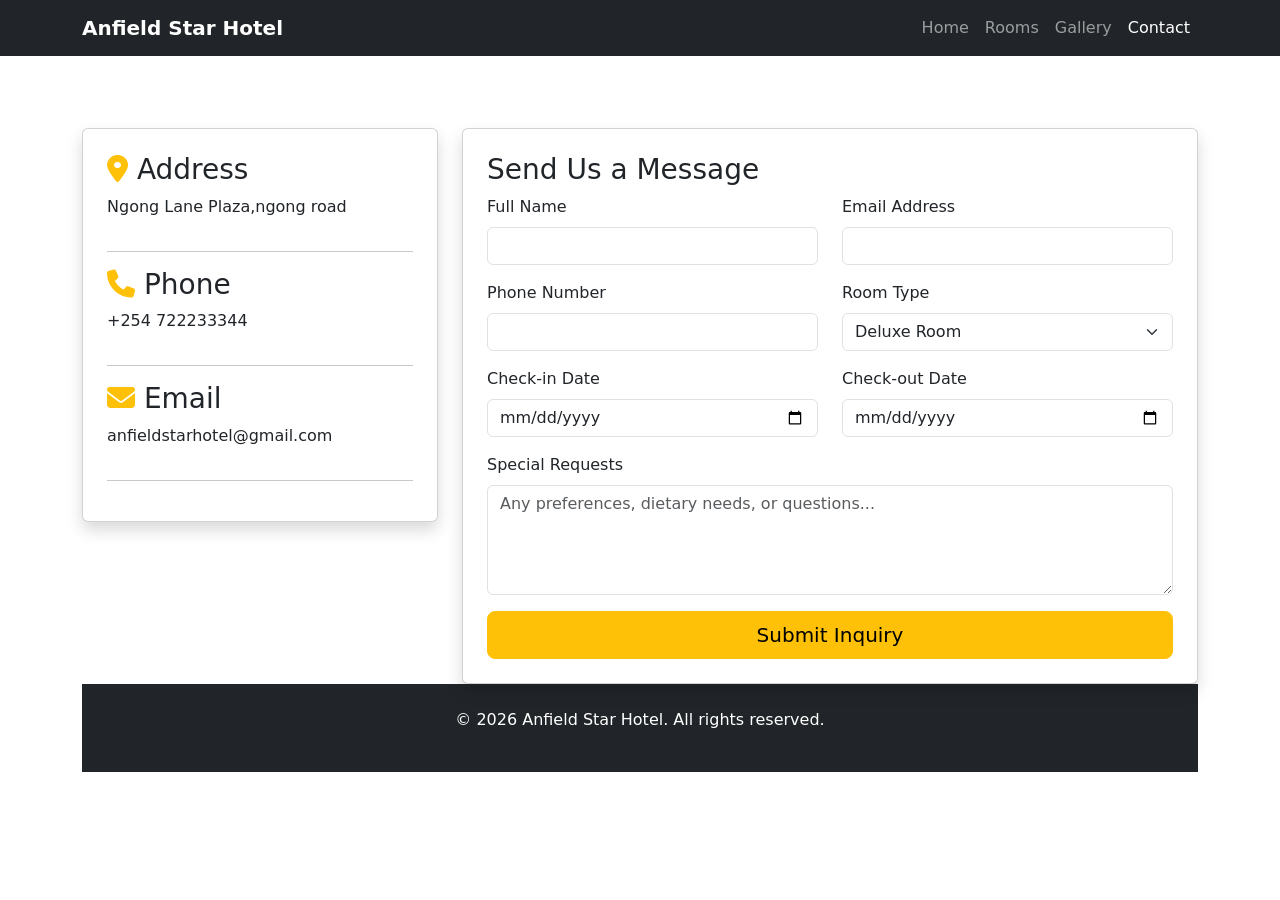
==== contact.html @ b84b48c3 "First Commit" ====
<!DOCTYPE html>
<html lang="en">
<head>
    <meta charset="UTF-8">
    <meta name="viewport" content="width=device-width, initial-scale=1.0">
    <title>Anfield Star Hotel</title>
    <link href="https://cdn.jsdelivr.net/npm/bootstrap@5.3.8/dist/css/bootstrap.min.css" rel="stylesheet">
    <link rel="stylesheet" href="https://cdnjs.cloudflare.com/ajax/libs/font-awesome/6.4.0/css/all.min.css">
    <link rel="stylesheet" href="css/style.css">
</head>
<body>

<nav class="navbar navbar-expand-lg navbar-dark bg-dark fixed-top">
    <div class="container">
        <a class="navbar-brand fw-bold" href="index.html"><i class=""></i>Anfield Star Hotel</a>
        <button class="navbar-toggler" type="button" data-bs-toggle="collapse" data-bs-target="#navbarNav">
            <span class="navbar-toggler-icon"></span>
        </button>
        <div class="collapse navbar-collapse" id="navbarNav">
            <ul class="navbar-nav ms-auto">
                <li class="nav-item"><a class="nav-link" href="index.html">Home</a></li>
                <li class="nav-item"><a class="nav-link" href="rooms.html">Rooms</a></li>
                <li class="nav-item"><a class="nav-link" href="gallery.html">Gallery</a></li>
                <li class="nav-item"><a class="nav-link active" href="contact.html">Contact</a></li>
            </ul>
        </div>
    </div>
</nav>

<div class="page-header">
    <div class="container text-center text-white">
        <h1>Contact Us</h1>
        <p>Book your stay or ask us any questions</p>
    </div>
</div>

<div class="container my-5">
    <div class="row">
        <!-- Contact Info -->
        <div class="col-md-4">
            <div class="card shadow p-4 mb-4">
                <h3><i class="fas fa-map-marker-alt text-warning"></i> Address</h3>
                <p>Ngong Lane Plaza,ngong road</p>
                <hr>
                <h3><i class="fas fa-phone text-warning"></i> Phone</h3>
                <p>+254 722233344</p>
                <hr>
                <h3><i class="fas fa-envelope text-warning"></i> Email</h3>
                <p>anfieldstarhotel@gmail.com</p>
                <hr>
            </div>
        </div>

        <!-- Booking Inquiry Form -->
        <div class="col-md-8">
            <div class="card shadow p-4">
                <h3>Send Us a Message</h3>
                <form>
                    <div class="row">
                        <div class="col-md-6 mb-3">
                            <label class="form-label">Full Name</label>
                            <input type="text" class="form-control" required>
                        </div>
                        <div class="col-md-6 mb-3">
                            <label class="form-label">Email Address</label>
                            <input type="email" class="form-control" required>
                        </div>
                    </div>
                    <div class="row">
                        <div class="col-md-6 mb-3">
                            <label class="form-label">Phone Number</label>
                            <input type="tel" class="form-control">
                        </div>
                        <div class="col-md-6 mb-3">
                            <label class="form-label">Room Type</label>
                            <select class="form-select">
                                <option>Deluxe Room</option>
                                <option>Ocean Suite</option>
                                <option>Presidential Suite</option>
                            </select>
                        </div>
                    </div>
                    <div class="row">
                        <div class="col-md-6 mb-3">
                            <label class="form-label">Check-in Date</label>
                            <input type="date" class="form-control">
                        </div>
                        <div class="col-md-6 mb-3">
                            <label class="form-label">Check-out Date</label>
                            <input type="date" class="form-control">
                        </div>
                    </div>
                    <div class="mb-3">
                        <label class="form-label">Special Requests</label>
                        <textarea class="form-control" rows="4" placeholder="Any preferences, dietary needs, or questions..."></textarea>
                    </div>
                    <button type="submit" class="btn btn-warning btn-lg w-100">Submit Inquiry</button>
                </form>
            </div>
        </div>
    </div>

<footer class="bg-dark text-white text-center py-4">
    <div class="container">
        <p>&copy; 2026 Anfield Star Hotel. All rights reserved.</p>
    </div>
</footer>

<script src="https://cdn.jsdelivr.net/npm/bootstrap@5.3.8/dist/js/bootstrap.bundle.min.js"></script>
</body>
</html>
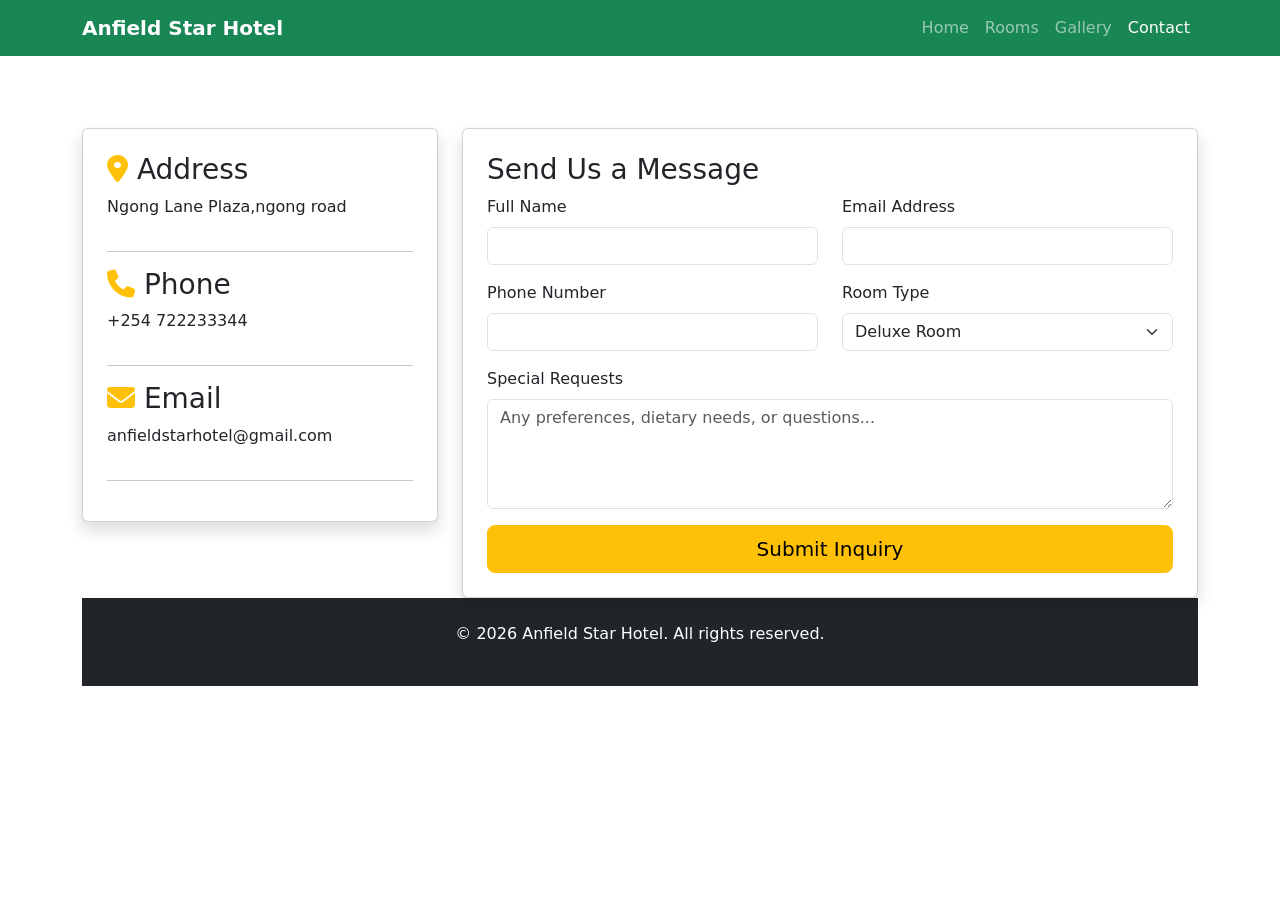
==== commit b1433c21: "Updated several files" ====
--- a/contact.html
+++ b/contact.html
@@ -10,7 +10,7 @@
 </head>
 <body>
 
-<nav class="navbar navbar-expand-lg navbar-dark bg-dark fixed-top">
+<nav class="navbar navbar-expand-lg navbar-dark bg-success fixed-top">
     <div class="container">
         <a class="navbar-brand fw-bold" href="index.html"><i class=""></i>Anfield Star Hotel</a>
         <button class="navbar-toggler" type="button" data-bs-toggle="collapse" data-bs-target="#navbarNav">
@@ -80,16 +80,6 @@
                             </select>
                         </div>
                     </div>
-                    <div class="row">
-                        <div class="col-md-6 mb-3">
-                            <label class="form-label">Check-in Date</label>
-                            <input type="date" class="form-control">
-                        </div>
-                        <div class="col-md-6 mb-3">
-                            <label class="form-label">Check-out Date</label>
-                            <input type="date" class="form-control">
-                        </div>
-                    </div>
                     <div class="mb-3">
                         <label class="form-label">Special Requests</label>
                         <textarea class="form-control" rows="4" placeholder="Any preferences, dietary needs, or questions..."></textarea>
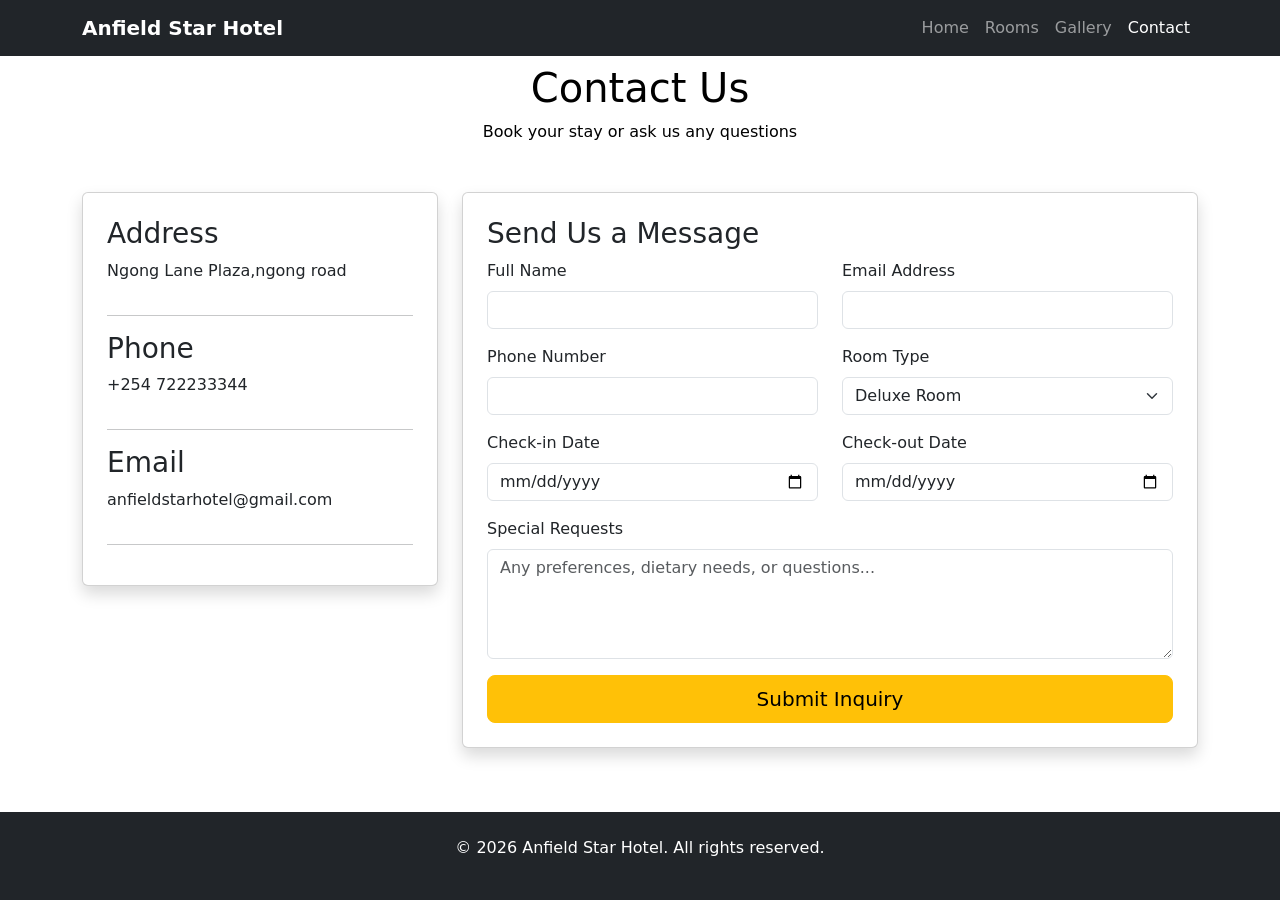
==== commit 9c25b03d: "Fixed some issues in contact file" ====
--- a/contact.html
+++ b/contact.html
@@ -5,14 +5,12 @@
     <meta name="viewport" content="width=device-width, initial-scale=1.0">
     <title>Anfield Star Hotel</title>
     <link href="https://cdn.jsdelivr.net/npm/bootstrap@5.3.8/dist/css/bootstrap.min.css" rel="stylesheet">
-    <link rel="stylesheet" href="https://cdnjs.cloudflare.com/ajax/libs/font-awesome/6.4.0/css/all.min.css">
-    <link rel="stylesheet" href="css/style.css">
 </head>
-<body>
+<body class="d-flex flex-column min-vh-100">
 
-<nav class="navbar navbar-expand-lg navbar-dark bg-success fixed-top">
+<nav class="navbar navbar-expand-lg navbar-dark bg-dark fixed-top">
     <div class="container">
-        <a class="navbar-brand fw-bold" href="index.html"><i class=""></i>Anfield Star Hotel</a>
+        <a class="navbar-brand fw-bold" href="index.html">Anfield Star Hotel</a>
         <button class="navbar-toggler" type="button" data-bs-toggle="collapse" data-bs-target="#navbarNav">
             <span class="navbar-toggler-icon"></span>
         </button>
@@ -26,9 +24,9 @@
         </div>
     </div>
 </nav>
-
+<main class="flex-fill">
 <div class="page-header">
-    <div class="container text-center text-white">
+    <div class="container text-center text-black my-5 pt-3">
         <h1>Contact Us</h1>
         <p>Book your stay or ask us any questions</p>
     </div>
@@ -39,13 +37,13 @@
         <!-- Contact Info -->
         <div class="col-md-4">
             <div class="card shadow p-4 mb-4">
-                <h3><i class="fas fa-map-marker-alt text-warning"></i> Address</h3>
+                <h3>Address</h3>
                 <p>Ngong Lane Plaza,ngong road</p>
                 <hr>
-                <h3><i class="fas fa-phone text-warning"></i> Phone</h3>
+                <h3>Phone</h3>
                 <p>+254 722233344</p>
                 <hr>
-                <h3><i class="fas fa-envelope text-warning"></i> Email</h3>
+                <h3>Email</h3>
                 <p>anfieldstarhotel@gmail.com</p>
                 <hr>
             </div>
@@ -80,6 +78,16 @@
                             </select>
                         </div>
                     </div>
+                    <div class="row">
+                        <div class="col-md-6 mb-3">
+                            <label class="form-label">Check-in Date</label>
+                            <input type="date" class="form-control">
+                        </div>
+                        <div class="col-md-6 mb-3">
+                            <label class="form-label">Check-out Date</label>
+                            <input type="date" class="form-control">
+                        </div>
+                    </div>
                     <div class="mb-3">
                         <label class="form-label">Special Requests</label>
                         <textarea class="form-control" rows="4" placeholder="Any preferences, dietary needs, or questions..."></textarea>
@@ -89,7 +97,7 @@
             </div>
         </div>
     </div>
-
+</main>
 <footer class="bg-dark text-white text-center py-4">
     <div class="container">
         <p>&copy; 2026 Anfield Star Hotel. All rights reserved.</p>
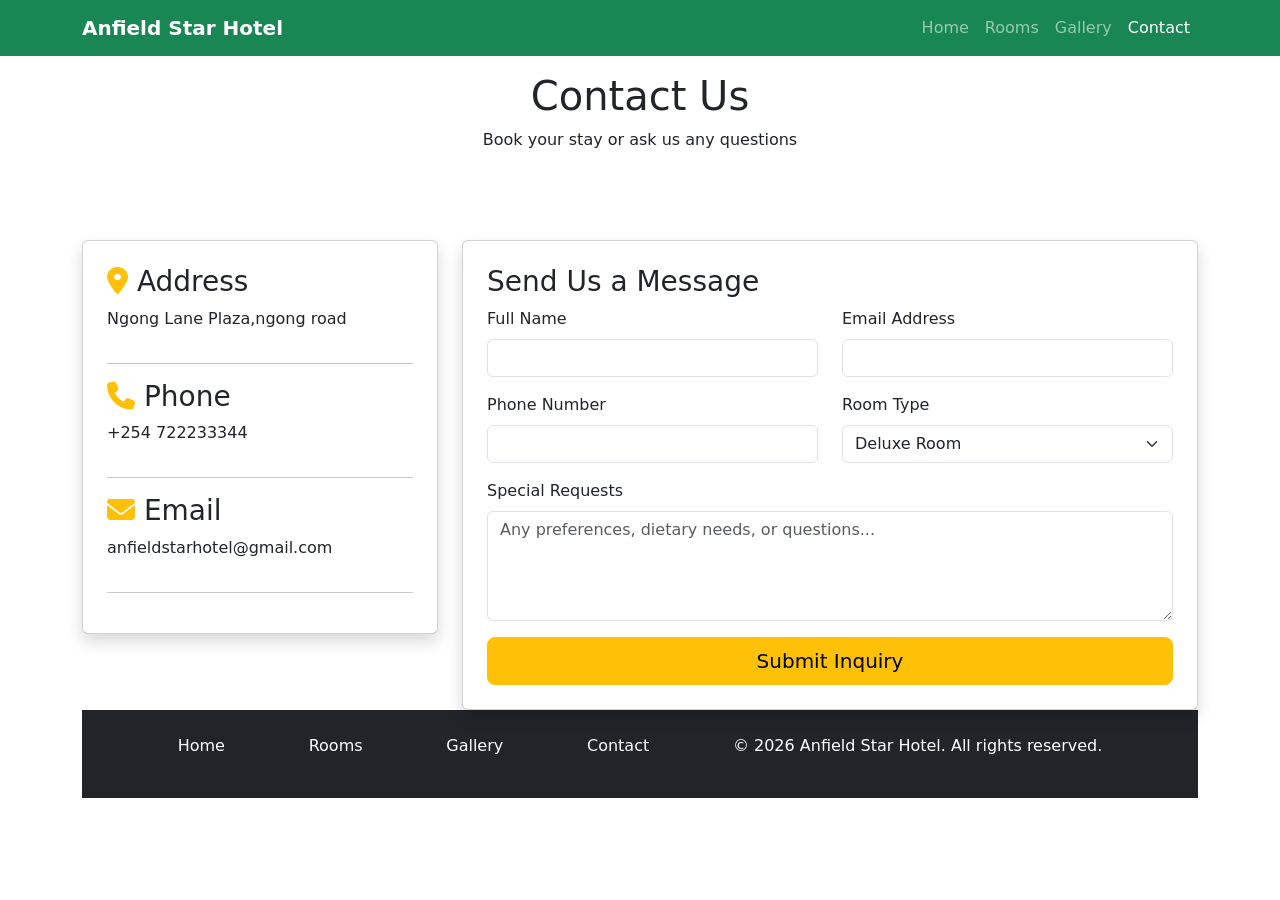
==== commit 3fbd4789: "Added changes to different files" ====
--- a/contact.html
+++ b/contact.html
@@ -5,12 +5,14 @@
     <meta name="viewport" content="width=device-width, initial-scale=1.0">
     <title>Anfield Star Hotel</title>
     <link href="https://cdn.jsdelivr.net/npm/bootstrap@5.3.8/dist/css/bootstrap.min.css" rel="stylesheet">
+    <link rel="stylesheet" href="https://cdnjs.cloudflare.com/ajax/libs/font-awesome/6.4.0/css/all.min.css">
+    <link rel="stylesheet" href="css/style.css">
 </head>
-<body class="d-flex flex-column min-vh-100">
+<body>
 
-<nav class="navbar navbar-expand-lg navbar-dark bg-dark fixed-top">
+<nav class="navbar navbar-expand-lg navbar-dark bg-success fixed-top">
     <div class="container">
-        <a class="navbar-brand fw-bold" href="index.html">Anfield Star Hotel</a>
+        <a class="navbar-brand fw-bold" href="index.html"><i class=""></i>Anfield Star Hotel</a>
         <button class="navbar-toggler" type="button" data-bs-toggle="collapse" data-bs-target="#navbarNav">
             <span class="navbar-toggler-icon"></span>
         </button>
@@ -24,9 +26,9 @@
         </div>
     </div>
 </nav>
-<main class="flex-fill">
+
 <div class="page-header">
-    <div class="container text-center text-black my-5 pt-3">
+    <div class="container text-center text-dark my-5 py-4">
         <h1>Contact Us</h1>
         <p>Book your stay or ask us any questions</p>
     </div>
@@ -37,13 +39,13 @@
         <!-- Contact Info -->
         <div class="col-md-4">
             <div class="card shadow p-4 mb-4">
-                <h3>Address</h3>
+                <h3><i class="fas fa-map-marker-alt text-warning"></i> Address</h3>
                 <p>Ngong Lane Plaza,ngong road</p>
                 <hr>
-                <h3>Phone</h3>
+                <h3><i class="fas fa-phone text-warning"></i> Phone</h3>
                 <p>+254 722233344</p>
                 <hr>
-                <h3>Email</h3>
+                <h3><i class="fas fa-envelope text-warning"></i> Email</h3>
                 <p>anfieldstarhotel@gmail.com</p>
                 <hr>
             </div>
@@ -78,16 +80,6 @@
                             </select>
                         </div>
                     </div>
-                    <div class="row">
-                        <div class="col-md-6 mb-3">
-                            <label class="form-label">Check-in Date</label>
-                            <input type="date" class="form-control">
-                        </div>
-                        <div class="col-md-6 mb-3">
-                            <label class="form-label">Check-out Date</label>
-                            <input type="date" class="form-control">
-                        </div>
-                    </div>
                     <div class="mb-3">
                         <label class="form-label">Special Requests</label>
                         <textarea class="form-control" rows="4" placeholder="Any preferences, dietary needs, or questions..."></textarea>
@@ -97,9 +89,13 @@
             </div>
         </div>
     </div>
-</main>
+
 <footer class="bg-dark text-white text-center py-4">
-    <div class="container">
+    <div class="container d-inline-flex justify-content-evenly">
+        <a class="nav-link active" href="index.html">Home</a>
+        <a class="nav-link" href="rooms.html">Rooms</a>
+        <a class="nav-link" href="gallery.html">Gallery</a>
+        <a class="nav-link" href="contact.html">Contact</a>
         <p>&copy; 2026 Anfield Star Hotel. All rights reserved.</p>
     </div>
 </footer>
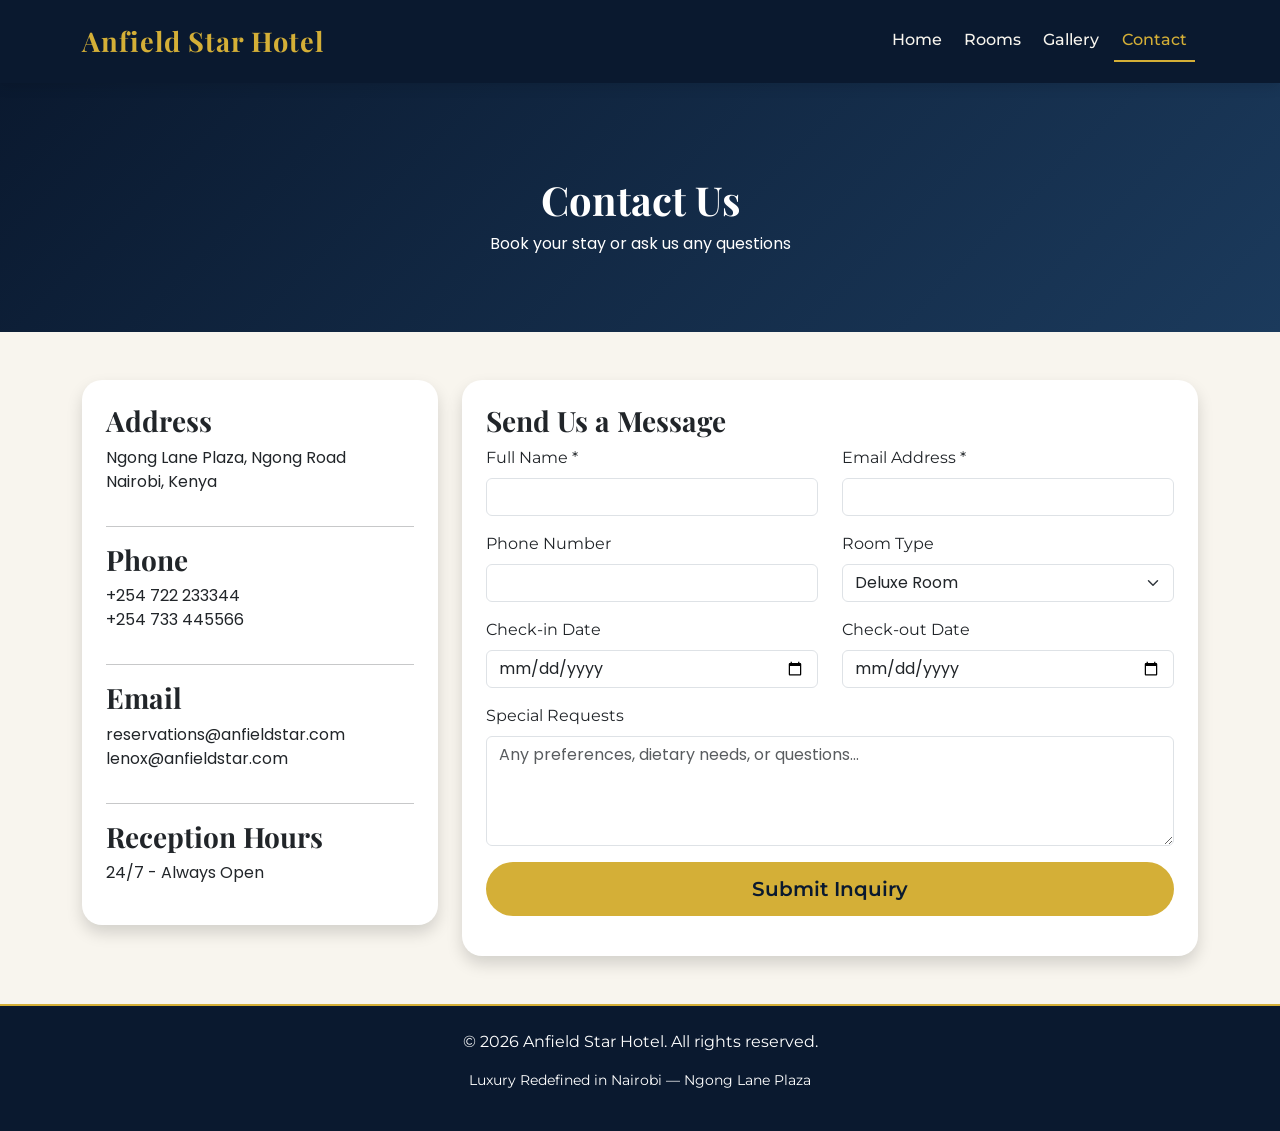
==== commit 51dd0eef: "added images to the gallery section" ====
--- a/contact.html
+++ b/contact.html
@@ -3,16 +3,17 @@
 <head>
     <meta charset="UTF-8">
     <meta name="viewport" content="width=device-width, initial-scale=1.0">
-    <title>Anfield Star Hotel</title>
+    <title>Anfield Star Hotel | Contact & Bookings</title>
     <link href="https://cdn.jsdelivr.net/npm/bootstrap@5.3.8/dist/css/bootstrap.min.css" rel="stylesheet">
     <link rel="stylesheet" href="https://cdnjs.cloudflare.com/ajax/libs/font-awesome/6.4.0/css/all.min.css">
+    <link href="https://fonts.googleapis.com/css2?family=Playfair+Display:wght@400;500;700;900&family=Poppins:wght@300;400;500;600;700&family=Montserrat:wght@400;500;600;700&display=swap" rel="stylesheet">
     <link rel="stylesheet" href="css/style.css">
 </head>
 <body>
 
-<nav class="navbar navbar-expand-lg navbar-dark bg-success fixed-top">
+<nav class="navbar navbar-expand-lg navbar-dark fixed-top">
     <div class="container">
-        <a class="navbar-brand fw-bold" href="index.html"><i class=""></i>Anfield Star Hotel</a>
+        <a class="navbar-brand fw-bold" href="index.html">Anfield Star Hotel</a>
         <button class="navbar-toggler" type="button" data-bs-toggle="collapse" data-bs-target="#navbarNav">
             <span class="navbar-toggler-icon"></span>
         </button>
@@ -26,80 +27,96 @@
         </div>
     </div>
 </nav>
-
 <div class="page-header">
-    <div class="container text-center text-dark my-5 py-4">
+    <div class="container text-center text-white">
         <h1>Contact Us</h1>
         <p>Book your stay or ask us any questions</p>
     </div>
 </div>
 
 <div class="container my-5">
-    <div class="row">
+    <div class="row g-4">
         <!-- Contact Info -->
         <div class="col-md-4">
             <div class="card shadow p-4 mb-4">
-                <h3><i class="fas fa-map-marker-alt text-warning"></i> Address</h3>
-                <p>Ngong Lane Plaza,ngong road</p>
+                <h3>Address</h3>
+                <p>Ngong Lane Plaza, Ngong Road<br>Nairobi, Kenya</p>
                 <hr>
-                <h3><i class="fas fa-phone text-warning"></i> Phone</h3>
-                <p>+254 722233344</p>
+                <h3>Phone</h3>
+                <p>+254 722 233344<br>+254 733 445566</p>
                 <hr>
-                <h3><i class="fas fa-envelope text-warning"></i> Email</h3>
-                <p>anfieldstarhotel@gmail.com</p>
+                <h3>Email</h3>
+                <p>reservations@anfieldstar.com<br>lenox@anfieldstar.com</p>
                 <hr>
+                <h3>Reception Hours</h3>
+                <p>24/7 - Always Open</p>
             </div>
         </div>
 
-        <!-- Booking Inquiry Form -->
+        
         <div class="col-md-8">
             <div class="card shadow p-4">
                 <h3>Send Us a Message</h3>
-                <form>
+                <form id="contactForm">
                     <div class="row">
                         <div class="col-md-6 mb-3">
-                            <label class="form-label">Full Name</label>
-                            <input type="text" class="form-control" required>
+                            <label class="form-label">Full Name *</label>
+                            <input type="text" id="fullName" class="form-control" required>
                         </div>
                         <div class="col-md-6 mb-3">
-                            <label class="form-label">Email Address</label>
-                            <input type="email" class="form-control" required>
+                            <label class="form-label">Email Address *</label>
+                            <input type="email" id="email" class="form-control" required>
                         </div>
                     </div>
                     <div class="row">
                         <div class="col-md-6 mb-3">
                             <label class="form-label">Phone Number</label>
-                            <input type="tel" class="form-control">
+                            <input type="tel" id="phone" class="form-control">
                         </div>
                         <div class="col-md-6 mb-3">
                             <label class="form-label">Room Type</label>
-                            <select class="form-select">
+                            <select id="roomType" class="form-select">
                                 <option>Deluxe Room</option>
                                 <option>Ocean Suite</option>
                                 <option>Presidential Suite</option>
+                                <option>Family Suite</option>
+                                <option>Executive Club</option>
+                                <option>Honeymoon Suite</option>
                             </select>
+                        </div>
+                    </div>
+                    <div class="row">
+                        <div class="col-md-6 mb-3">
+                            <label class="form-label">Check-in Date</label>
+                            <input type="date" id="checkin" class="form-control">
+                        </div>
+                        <div class="col-md-6 mb-3">
+                            <label class="form-label">Check-out Date</label>
+                            <input type="date" id="checkout" class="form-control">
                         </div>
                     </div>
                     <div class="mb-3">
                         <label class="form-label">Special Requests</label>
-                        <textarea class="form-control" rows="4" placeholder="Any preferences, dietary needs, or questions..."></textarea>
+                        <textarea id="requests" class="form-control" rows="4" placeholder="Any preferences, dietary needs, or questions..."></textarea>
                     </div>
-                    <button type="submit" class="btn btn-warning btn-lg w-100">Submit Inquiry</button>
+                    <button type="submit" class="btn btn-warning-custom btn-lg w-100">Submit Inquiry</button>
+                    <div id="formMessage" class="mt-3 text-center"></div>
                 </form>
             </div>
         </div>
     </div>
+</div>
 
-<footer class="bg-dark text-white text-center py-4">
-    <div class="container d-inline-flex justify-content-evenly">
-        <a class="nav-link active" href="index.html">Home</a>
-        <a class="nav-link" href="rooms.html">Rooms</a>
-        <a class="nav-link" href="gallery.html">Gallery</a>
-        <a class="nav-link" href="contact.html">Contact</a>
-        <p>&copy; 2026 Anfield Star Hotel. All rights reserved.</p>
+
+<footer class="text-white text-center py-4">
+    <div class="container">
+        <p>&copy; 2026 Anfield Star Hotel. All rights reserved.
+        </p>
+        <p class="small">Luxury Redefined in Nairobi — Ngong Lane Plaza</p>
     </div>
 </footer>
 
 <script src="https://cdn.jsdelivr.net/npm/bootstrap@5.3.8/dist/js/bootstrap.bundle.min.js"></script>
+<script src="js/main.js"></script>
 </body>
 </html>
--- a/css/style.css
+++ b/css/style.css
@@ -0,0 +1,184 @@
+/* GLOBAL VARIABLES - Complementary color scheme (max 3 colors) */
+:root {
+    --color-gold: #D4AF37;
+    --color-navy: #0A192F;
+    --color-cream: #F8F5EE;
+    --color-white: #FFFFFF;
+    --color-dark-text: #1E2A3A;
+}
+
+* {
+    margin: 0;
+    padding: 0;
+    box-sizing: border-box;
+}
+
+body {
+    font-family: 'Poppins', sans-serif;
+    background-color: var(--color-cream);
+    color: var(--color-dark-text);
+    scroll-behavior: smooth;
+    padding-top: 76px;
+}
+
+h1, h2, h3, h4, .navbar-brand, .hero h1 {
+    font-family: 'Playfair Display', serif;
+    font-weight: 700;
+}
+
+.btn, .nav-link, .card-title, footer p, .form-label {
+    font-family: 'Montserrat', sans-serif;
+}
+
+/* Navigation */
+.navbar {
+    background-color: var(--color-navy) !important;
+    box-shadow: 0 4px 12px rgba(0,0,0,0.1);
+    padding: 1rem 0;
+}
+
+.navbar-brand {
+    font-size: 1.7rem;
+    letter-spacing: 1px;
+    color: var(--color-gold) !important;
+}
+
+.nav-link {
+    color: var(--color-cream) !important;
+    font-weight: 500;
+    transition: 0.3s;
+    margin: 0 0.2rem;
+}
+
+.nav-link:hover, .nav-link.active {
+    color: var(--color-gold) !important;
+    border-bottom: 2px solid var(--color-gold);
+}
+
+/* Hero Section */
+.hero {
+    background: linear-gradient(rgba(10,25,47,0.75), rgba(10,25,47,0.85)), url('https://images.unsplash.com/photo-1566073771259-6a8506099945?ixlib=rb-4.0.3&auto=format&fit=crop&w=2070&q=80');
+    background-size: cover;
+    background-position: center 30%;
+    height: 85vh;
+    display: flex;
+    align-items: center;
+    justify-content: center;
+}
+
+.hero h1 {
+    font-size: 3.8rem;
+    text-shadow: 2px 2px 8px rgba(0,0,0,0.3);
+}
+
+/* Custom Buttons */
+.btn-warning-custom {
+    background-color: var(--color-gold);
+    border: none;
+    color: var(--color-navy);
+    font-weight: 600;
+    padding: 12px 32px;
+    border-radius: 40px;
+    transition: 0.3s;
+}
+
+.btn-warning-custom:hover {
+    background-color: #b58e2e;
+    transform: translateY(-3px);
+    box-shadow: 0 10px 20px rgba(0,0,0,0.2);
+}
+
+.btn-primary-custom {
+    background-color: var(--color-navy);
+    border: none;
+    color: var(--color-gold);
+    font-weight: 500;
+    padding: 8px 24px;
+    border-radius: 30px;
+    transition: 0.3s;
+}
+
+.btn-primary-custom:hover {
+    background-color: #122b44;
+    color: white;
+    transform: translateY(-2px);
+}
+
+/* Page Header */
+.page-header {
+    background: linear-gradient(135deg, var(--color-navy) 0%, #1b3a5c 100%);
+    padding: 100px 0 60px;
+}
+
+/* Cards */
+.card {
+    border: none;
+    border-radius: 20px;
+    overflow: hidden;
+    transition: transform 0.3s ease, box-shadow 0.3s;
+    background: white;
+}
+
+.card:hover {
+    transform: translateY(-8px);
+    box-shadow: 0 20px 30px rgba(0,0,0,0.12);
+}
+
+.card-img-top {
+    height: 250px;
+    object-fit: cover;
+}
+
+/* Gallery Images */
+.gallery-img {
+    width: 100%;
+    height: 260px;
+    object-fit: cover;
+    border-radius: 20px;
+    transition: transform 0.4s;
+    cursor: pointer;
+    box-shadow: 0 4px 12px rgba(0,0,0,0.1);
+}
+
+.gallery-img:hover {
+    transform: scale(1.02);
+}
+
+/* API Card */
+.api-card {
+    background: white;
+    border-left: 5px solid var(--color-gold);
+    border-radius: 16px;
+}
+
+/* Test Results */
+.test-result {
+    font-size: 0.85rem;
+    font-family: monospace;
+}
+
+/* Footer */
+footer {
+    background-color: var(--color-navy) !important;
+    color: var(--color-cream);
+    border-top: 2px solid var(--color-gold);
+}
+
+/* Responsive */
+@media (max-width: 768px) {
+    .hero h1 { 
+        font-size: 2.5rem; 
+    }
+    .hero {
+        height: 60vh;
+    }
+    .page-header {
+        padding: 80px 0 40px;
+    }
+    .card-img-top {
+        height: 200px;
+    }
+    body {
+        padding-top: 60px;
+    }
+}
